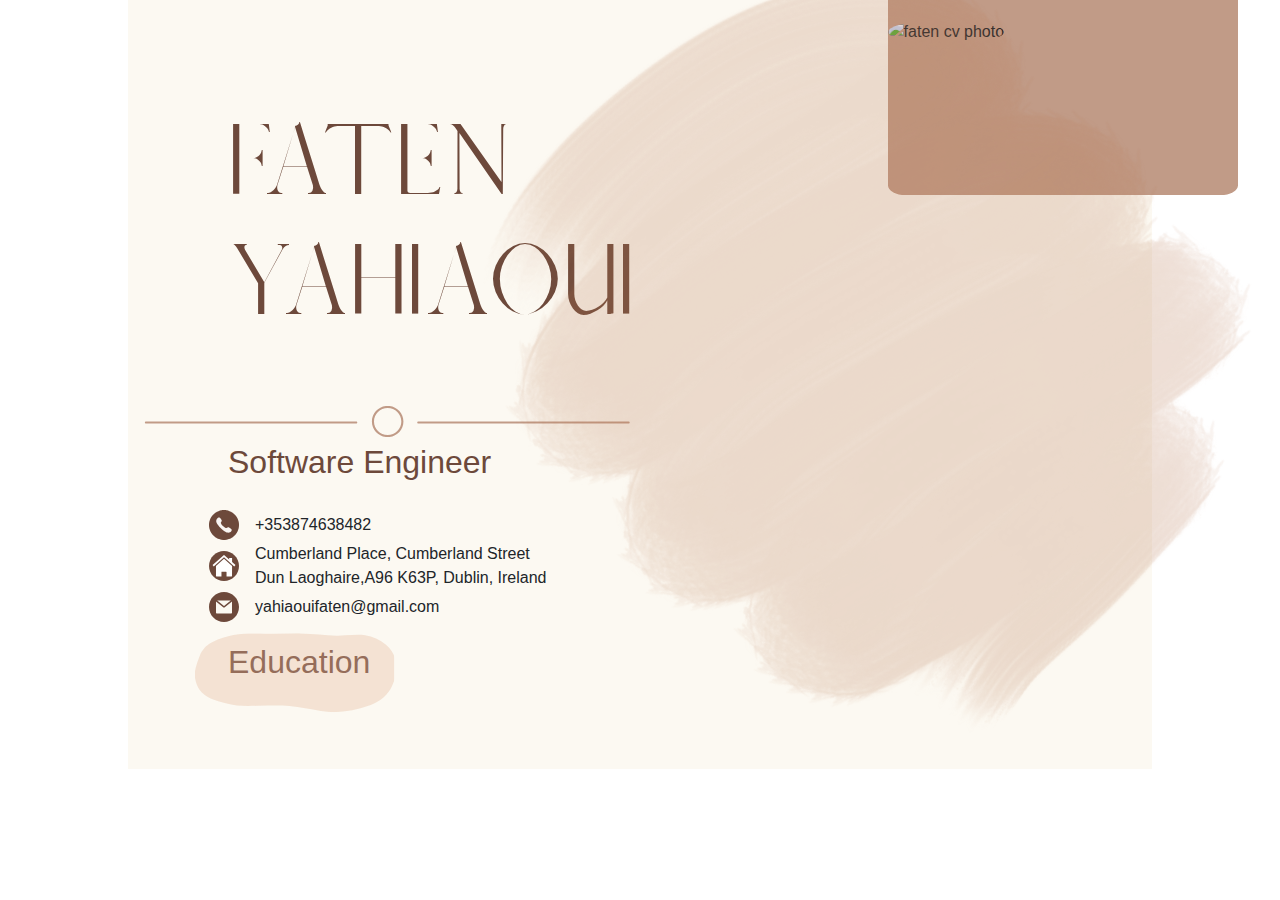
==== index.html @ 0e9cf432 "Adding Resume code to Git" ====
<!DOCTYPE html>
<html lang="en">
<head>
	<meta charset="UTF-8">
	<meta name="viewport" content="width=device-width, initial-scale=1.0">
	<title>Faten Yahiaoui Resume</title>
  <link rel="stylesheet" href="https://cdn.jsdelivr.net/npm/bootstrap@4.3.1/dist/css/bootstrap.min.css" integrity="sha384-ggOyR0iXCbMQv3Xipma34MD+dH/1fQ784/j6cY/iJTQUOhcWr7x9JvoRxT2MZw1T" crossorigin="anonymous">
  <link rel="stylesheet" href="css/style.css">
</head>
<body>
    <!--Header Section - CV Photo and Name - Grid Container-->
    <div class="grid-container">
        <div id="applicant-name" class="grid-item">
          <h1> Faten Yahiaoui</h1>
        </div>
        <div id ="cv-photo" class="grid-item">
          <img id="photo" src="images/fatenpic.png" alt="faten cv photo">         
        </div>
        <div id="big-cloud-container" class="grid-item">
          <img id ="big-cloud" src="images/big-cloud.svg" alt="big cloud svg">
        </div>
    </div>
    <!--2 Column CV Layout - FlexBox Container-->
    <div class="flex-container">
      <div class="column-1-flex-container" >
        <div class="horizontal-ruler">
          <img src="images/horizontal-ruler.svg" alt="horiztonal ruler">
        </div>
        <h2>Software Engineer</h2>
        <div class="contact">
          <table id="contact-table">
          <tr>
            <td>
              <img id="phone-svg" src="images/phone-icon.svg" alt="phone-icon">
            </td>
            <td class="info">+353874638482</td>
          </tr>
          <tr>
            <td>
              <img id="home-svg" src="images/home-icon.svg" alt="home-icon">
            </td>
            <td class="info">
              <p>Cumberland Place, Cumberland Street <br>
              Dun Laoghaire,A96 K63P, Dublin, Ireland</p>
            </td>
          </tr>
          <tr>
            <td>
              <img id="email-svg" src="images/email-icon.svg" alt="phone-icon">
            </td>
            <td class="info">yahiaouifaten@gmail.com</td>
          </tr>
          </table>
        </div>
        <div class="education">
          <h2>Education</h2>
        </div>
        <div id="cloud-div">
          <img id="small-cloud" src="images/small-cloud.svg" alt="Small Cloud"/>
        </div>

      </div>
      <div class="column-2-flex-container" >
    </div>


    </div>
    <script src="https://code.jquery.com/jquery-3.3.1.slim.min.js" integrity="sha384-q8i/X+965DzO0rT7abK41JStQIAqVgRVzpbzo5smXKp4YfRvH+8abtTE1Pi6jizo" crossorigin="anonymous"></script>
    <script src="https://cdn.jsdelivr.net/npm/popper.js@1.14.7/dist/umd/popper.min.js" integrity="sha384-UO2eT0CpHqdSJQ6hJty5KVphtPhzWj9WO1clHTMGa3JDZwrnQq4sF86dIHNDz0W1" crossorigin="anonymous"></script>
    <script src="https://cdn.jsdelivr.net/npm/bootstrap@4.3.1/dist/js/bootstrap.min.js" integrity="sha384-JjSmVgyd0p3pXB1rRibZUAYoIIy6OrQ6VrjIEaFf/nJGzIxFDsf4x0xIM+B07jRM" crossorigin="anonymous"></script>
</body>
</html>
---- css/style.css ----
@font-face {
    font-family: 'AfrahDemo';
    src: url('fonts/Free-Afrah-Serif-Font/WFK/AfrahDemo.eot');
   /* IE9 Compat Modes */
    src: url('fonts/Free-Afrah-Serif-Font/WFK/AfrahDemo.eot?#iefix') format('embedded-opentype'), 
   /* IE6-IE8 */
    url('fonts/Free-Afrah-Serif-Font/WFK/AfrahDemo.woff') format('woff'), 
   /* Modern Browsers */
    url('fonts/Free-Afrah-Serif-Font/WFK/AfrahDemo.ttf') format('truetype'), 
   /* Safari, Android, iOS */
    url('fonts/Free-Afrah-Serif-Font/WFK/AfrahDemo.svg#AfrahDemo') format('svg');
   /* Legacy iOS */
    font-style: normal;
    font-weight: bold;
    text-rendering: optimizeLegibility;
}
@media (min-width:1201px) and (max-width: 1600px) {
    .grid-container {
        display: grid;
        width : 80%;
        position: relative;
        left:10%;
        grid-template-columns: 40% 350px;
        background-color: #FCF9F2;
   }
    h1{
        color: #6D493B;
        text-transform: uppercase;
        font-family: 'AfrahDemo', Arial, sans-serif;
        font-size: 100px;
        position:relative;
        left: 100px;
        top : 100px;
   }
    .grid-item{
        height:400px;
   }
    #photo{
        border-radius: 50%;
        width:350px;
        height:350px;
        margin-top: 20px;
   }
    #big-cloud{
        width:1000px;
        height:1000px;
   }
    #big-cloud-container{
        grid-column: 2;
        grid-row: 1;
        transform: translate(-170px,-150px) 
   }
    #cv-photo{
        width:350px;
        height:195px;
        background-color: #C19B87;
        border-bottom-left-radius: 5%;
        border-bottom-right-radius: 5%;
        grid-row: 1;
        grid-column: 3;
   }
    #applicant-name{
        height:100%;
   }
    .flex-container{
        display:flex;
        flex-direction: row;
        width : 80%;
        position: relative;
        left:10%;
        background-color: #FCF9F2;
        z-index:-1;
   }
    .column-1-flex-container{
        display:flex;
        flex-direction: column;
        position: relative;
        width:50%;
   }
    .column-1-flex-container  h2 {
        color:#6D493B;
        margin-left:100px;
   }
    .column-1-flex-container table {
        margin-left:80px;
        margin-top:20px;
   }
    #phone-svg{
        height:30px;
   }
   #home-svg{
        height:30px;
   }
   #email-svg{
    height:30px;
}
   .info{
        padding-left: 15px;
   }

   .info p{
        margin:0px;
   }
   .education {
        margin-top:20px;
   }
   #small-cloud {
    width:200px;
   }
   #cloud-div{
    transform: translate(13%, -70%);
   }
   
}
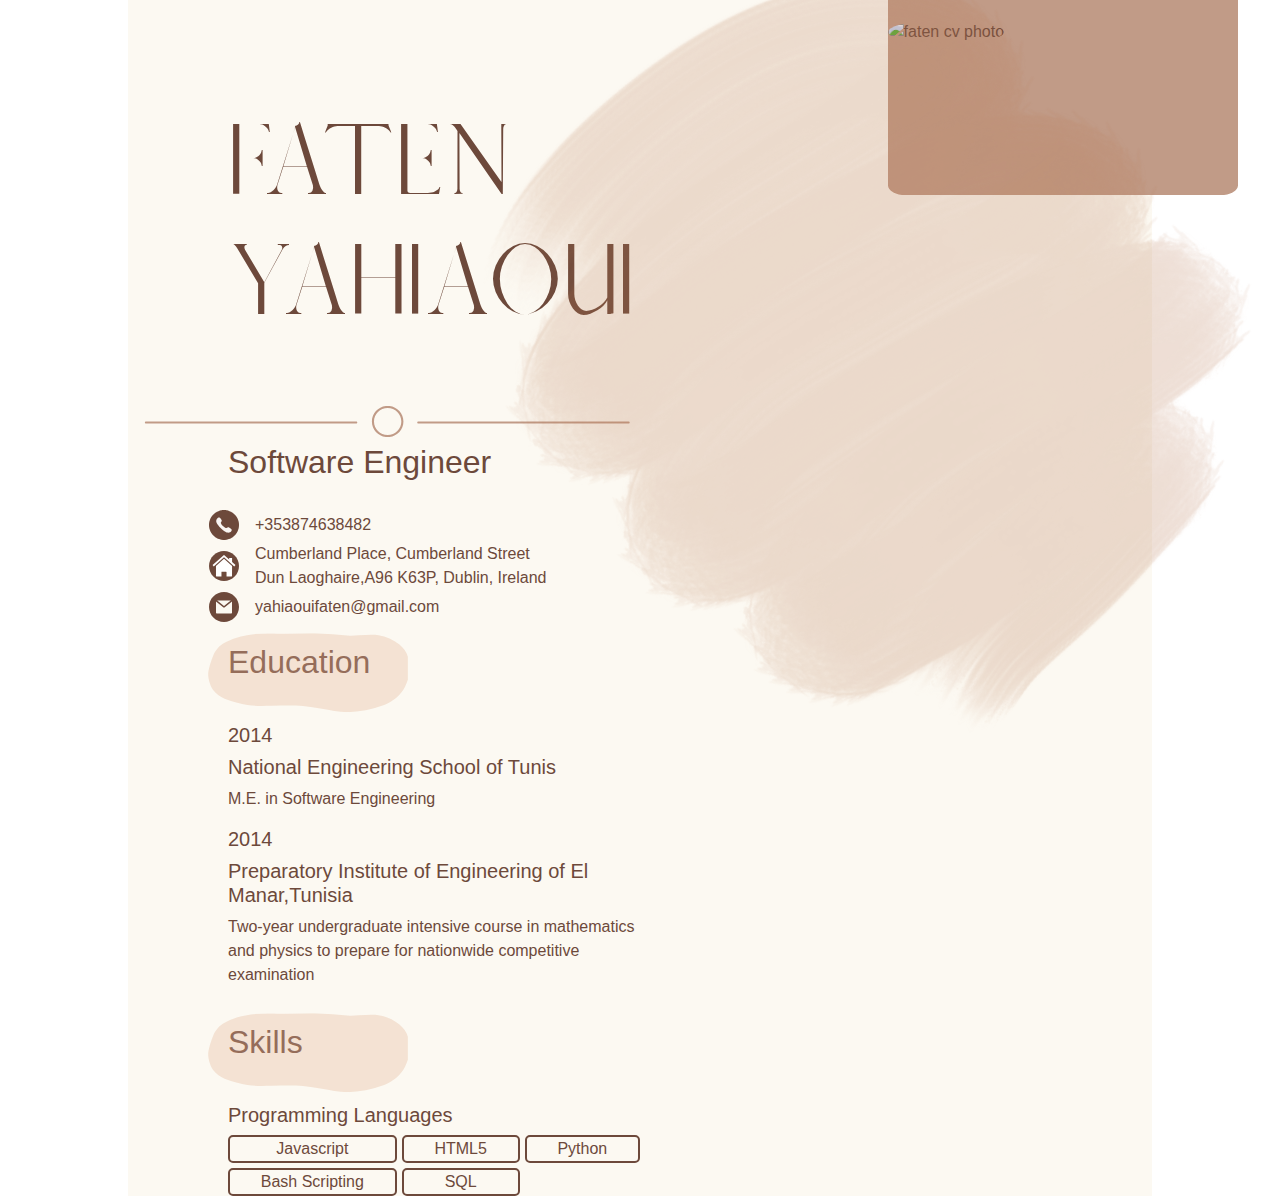
==== commit 80661540: "adding the skills section" ====
--- a/index.html
+++ b/index.html
@@ -54,10 +54,32 @@
         </div>
         <div class="education">
           <h2>Education</h2>
-        </div>
-        <div id="cloud-div">
           <img id="small-cloud" src="images/small-cloud.svg" alt="Small Cloud"/>
         </div>
+        <div class="school">
+          <h5>2014</h5>
+          <h5>National Engineering School of Tunis</h5>
+          <p>M.E. in Software Engineering</p>
+        </div>
+        <div class="school">
+          <h5>2014</h5>
+          <h5>Preparatory Institute of Engineering of El Manar,Tunisia</h5>
+          <p>Two-year undergraduate intensive course in mathematics and physics to prepare for nationwide competitive
+            examination</p>
+        </div>
+        <div class="skills">
+          <h2>Skills</h2>
+          <img id="small-cloud" src="images/small-cloud.svg" alt="Small Cloud"/>
+          <h5>Programming Languages</h5>
+          <div class="skills-container">
+            <div>Javascript</div>
+            <div>HTML5</div>
+            <div>Python</div>
+            <div>Bash Scripting</div>
+            <div>SQL</div>
+          </div>
+        </div>
+        
 
       </div>
       <div class="column-2-flex-container" >
--- a/css/style.css
+++ b/css/style.css
@@ -102,13 +102,50 @@
         margin:0px;
    }
    .education {
+        display:grid;
+        grid-template-columns: 1fr;
         margin-top:20px;
+   }
+   .education > h2 {
+    grid-column:1;
+    grid-row:1;
    }
    #small-cloud {
     width:200px;
+    grid-column:1;
+    grid-row:1;
+    transform: translate(80px,-10px);
    }
-   #cloud-div{
-    transform: translate(13%, -70%);
+   h5{
+    color:#6D493B;
+    margin-left:100px;
    }
-   
+   ul,td,p,div{
+    color:#6D493B;
+   }
+   .school p {
+    margin-left:100px;
+   }
+   .skills {
+    display:grid;
+    grid-template-columns: 1fr;
+    margin-top:20px;
+    }
+   .skills > h2 {
+    grid-column:1;
+    grid-row:1;
+   }
+   .skills-container{
+    display:grid;
+    grid-template-columns: auto auto auto;
+    margin-left: 100px;
+    gap : 5px;
+   }
+   .skills-container div {
+    border-style: solid;
+    border-width: 2px;
+    border-color: #6D493B;
+    border-radius: 5px;
+    text-align: center;
+   }
 }
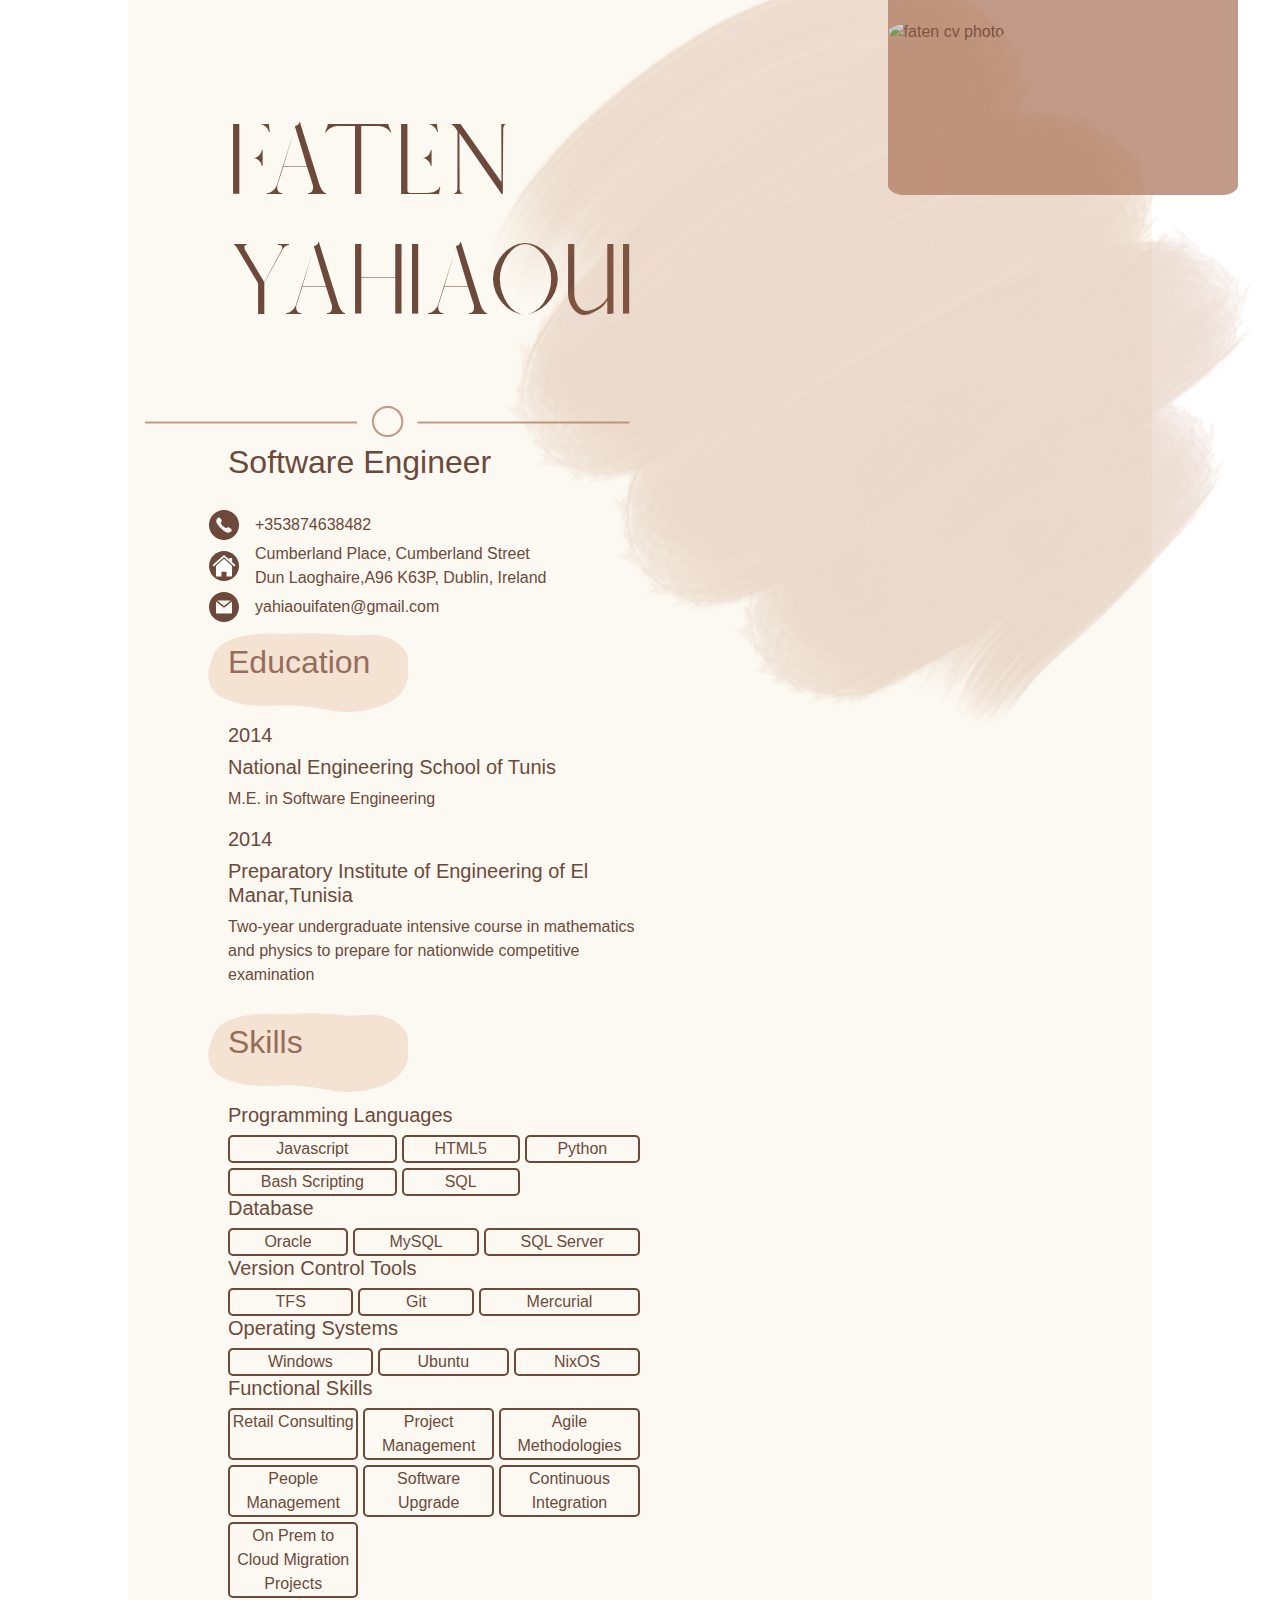
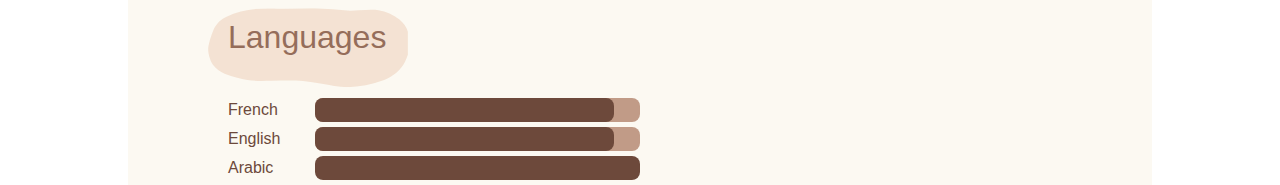
==== commit 465d0fd9: "adding language skills" ====
--- a/index.html
+++ b/index.html
@@ -78,9 +78,50 @@
             <div>Bash Scripting</div>
             <div>SQL</div>
           </div>
-        </div>
-        
-
+          <h5>Database</h5>
+          <div class="skills-container">
+            <div>Oracle</div>
+            <div>MySQL</div>
+            <div>SQL Server</div>
+          </div>
+          <h5>Version Control Tools</h5>
+          <div class="skills-container">
+            <div>TFS</div>
+            <div>Git</div>
+            <div>Mercurial</div>
+          </div>
+          <h5>Operating Systems</h5>
+          <div class="skills-container">
+            <div>Windows</div>
+            <div>Ubuntu</div>
+            <div>NixOS</div>
+          </div>
+          <h5>Functional Skills</h5>
+          <div class="skills-container">
+            <div>Retail Consulting</div>
+            <div>Project Management</div>
+            <div>Agile Methodologies</div>
+            <div>People Management</div>
+            <div>Software Upgrade</div>
+            <div>Continuous Integration</div>
+            <div>On Prem to Cloud Migration Projects</div>
+          </div>
+        </div>     
+        <div class="languages">
+          <h2>Languages</h2>
+          <img id="small-cloud" src="images/small-cloud.svg" alt="Small Cloud"/>
+          <div class="languages-container">
+            <div>French</div>
+            <div id="proficiency-french"></div>
+            <div class="max-proficiency-french"></div>
+            <div>English</div>
+            <div id="proficiency-english"></div>
+            <div class="max-proficiency-english"></div>
+            <div>Arabic</div>
+            <div class="max-proficiency-arabic"></div>
+            <div></div>
+          </div>
+        </div>  
       </div>
       <div class="column-2-flex-container" >
     </div>
--- a/css/style.css
+++ b/css/style.css
@@ -148,4 +148,55 @@
     border-radius: 5px;
     text-align: center;
    }
+
+   .languages {
+    display:grid;
+    grid-template-columns: 1fr;
+    margin-top:20px;
+    }
+   .languages > h2 {
+    grid-column:1;
+    grid-row:1;
+   }
+   .languages-container{
+    display:grid;
+    grid-template-columns: 20% auto 5%;
+    margin-left: 100px;
+    gap : 5px;
+   }
+   .languages-container div {
+    border-color: #6D493B;
+   }
+   #proficiency-french,#proficiency-english{
+    background-color: #6D493B;
+    border-radius:8px; 
+    grid-column: 2 /span 1;
+    grid-row: 1/ span1;   
+    z-index:1;
+   }
+   #proficiency-english{
+    background-color: #6D493B;
+    border-radius:8px; 
+    grid-column: 2 /span 1;
+    grid-row: 2/ span1;   
+    z-index:1;
+   }
+   .max-proficiency-french{
+    background-color:#C19B87;
+    border-radius:8px; 
+    grid-column: 2 /span 2;
+    grid-row: 1/span1;
+   }
+   .max-proficiency-english{
+    background-color:#C19B87;
+    border-radius:8px; 
+    grid-column: 2 /span 2;
+    grid-row: 2 /span1;
+   }
+
+   .max-proficiency-arabic{
+    background-color:#6D493B;
+    border-radius:8px; 
+    grid-column: 2 /span 2;
+   }
 }
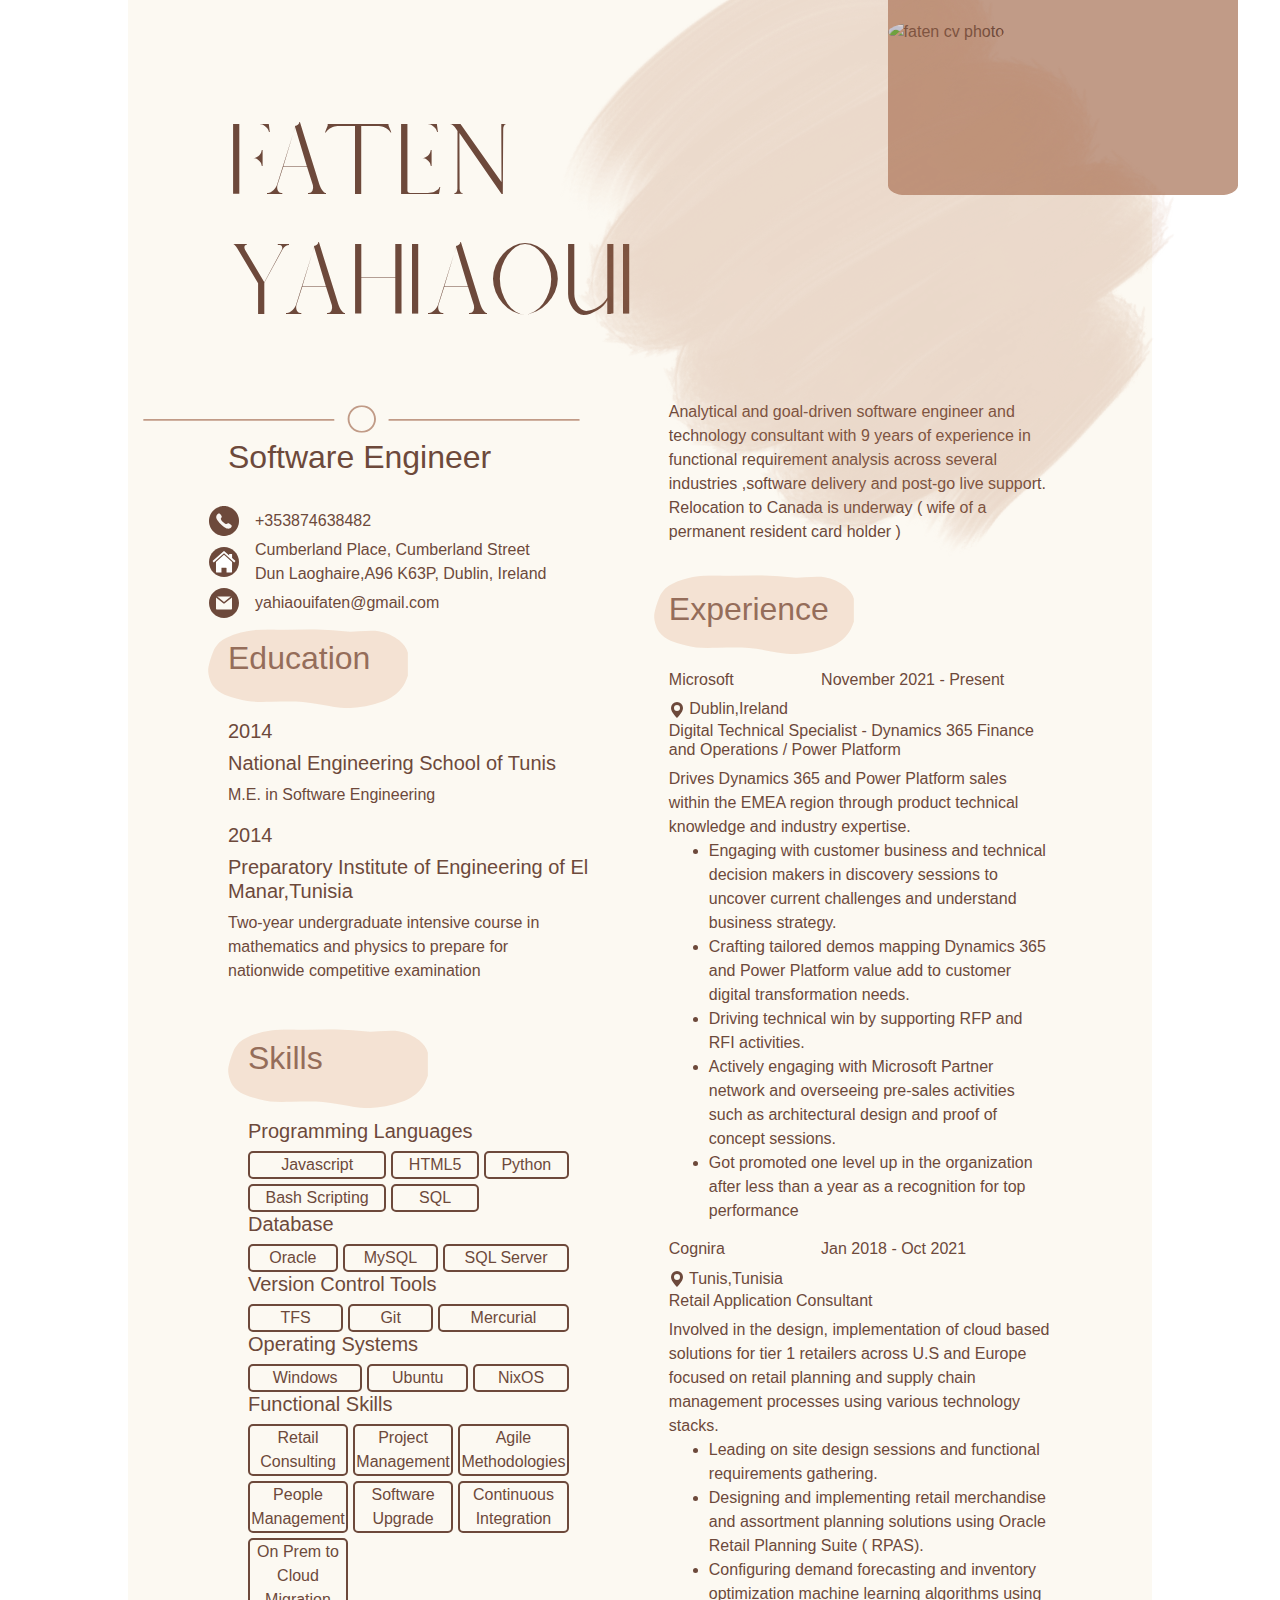
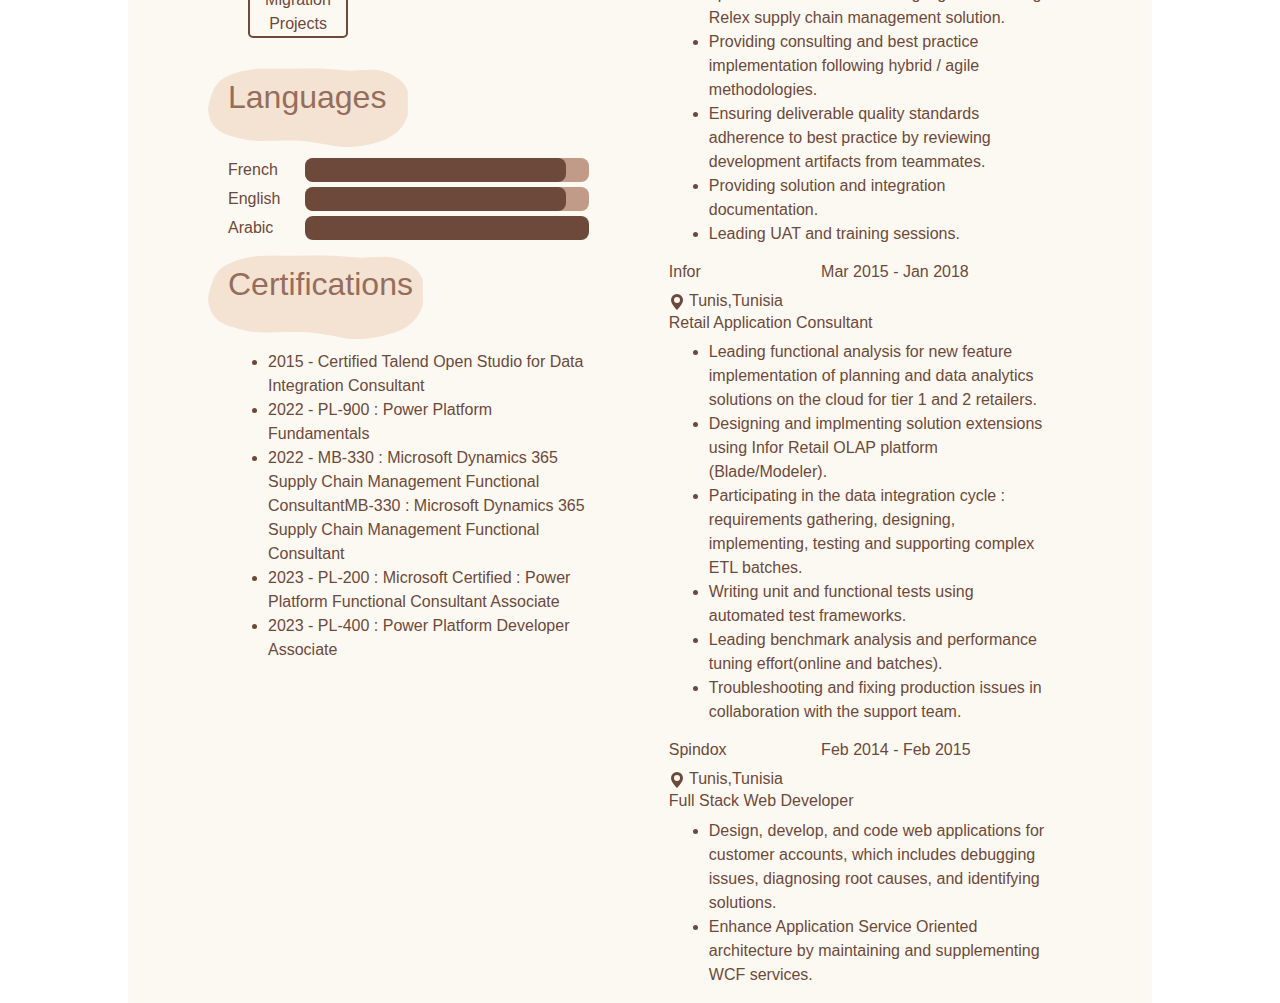
==== commit f2ea5d42: "finalizing my web browser cv version" ====
--- a/index.html
+++ b/index.html
@@ -122,11 +122,120 @@
             <div></div>
           </div>
         </div>  
+        <div class="certifications">
+          <h2>Certifications</h2>
+          <img id="small-cloud-3" src="images/small-cloud.svg" alt="Small Cloud"/>
+          <div class="certifications-container">
+            <ul>
+              <li>2015 - Certified Talend Open Studio for Data Integration Consultant</li>
+              <li>2022 - PL-900 : Power Platform Fundamentals</li>
+              <li>2022 - MB-330 : Microsoft Dynamics 365 Supply Chain Management Functional ConsultantMB-330 : Microsoft Dynamics 365 Supply Chain Management Functional Consultant</li>
+              <li>2023 - PL-200 : Microsoft Certified : Power Platform Functional Consultant Associate</li>
+              <li>2023 - PL-400 : Power Platform Developer Associate</li>
+              </li>
+            </ul>
+          </div>
+        </div>
       </div>
-      <div class="column-2-flex-container" >
-    </div>
-
-
+      <div class="column-2-flex-vertical-ruler">
+      </div>
+      <div class="column-3-flex-container">
+        <div id="about">
+          <p>Analytical and goal-driven software engineer and technology consultant with 9 years of experience in functional requirement analysis
+            across several industries ,software delivery and post-go live support. Relocation to Canada is underway ( wife of a permanent resident
+            card holder )</p>
+        </div>
+        <div class="experience-container">
+          <h2>Experience</h2>
+          <img id="small-cloud-2" src="images/small-cloud.svg" alt="Small Cloud"/>
+          <div class="experience-detail">
+            <h6>Microsoft</h6>            
+            <div class="location"> 
+              <img src="images/location.svg" alt="location icon"/>
+              Dublin,Ireland
+            </div>            
+          </div>
+          <h6>November 2021 - Present</h6>
+          <h6 class="position"> Digital Technical Specialist - Dynamics 365 Finance and Operations / Power Platform</h6>
+          <div id ="duties-1" class="duties">
+            Drives Dynamics 365 and Power Platform sales within the EMEA region through product technical knowledge
+            and industry expertise.
+            <ul>
+              <li>Engaging with customer business and technical decision makers in discovery sessions to uncover
+                current challenges and understand business strategy.
+              <li>Crafting tailored demos mapping Dynamics 365 and Power Platform value add to customer digital
+                transformation needs.</li>
+              <li>Driving technical win by supporting RFP and RFI activities.</li>
+              <li>Actively engaging with Microsoft Partner network and overseeing pre-sales activities such as architectural
+                design and proof of concept sessions.</li>
+              <li>Got promoted one level up in the organization after less than a year as a recognition for top performance</li>
+            </ul>
+          </div>
+          <div class="experience-detail">
+            <h6>Cognira</h6>            
+            <div class="location"> 
+              <img src="images/location.svg" alt="location icon"/>
+              Tunis,Tunisia
+            </div>            
+          </div>
+          <h6>Jan 2018 - Oct 2021</h6>
+          <h6 class="position">Retail Application Consultant</h6>
+          
+          <div id ="duties-2" class="duties">
+            Involved in the design, implementation of cloud based solutions for tier 1 retailers across U.S and Europe
+            focused on retail planning and supply chain management processes using various technology stacks.
+            <ul>
+              <li>Leading on site design sessions and functional requirements gathering.</li>
+              <li>Designing and implementing retail merchandise and assortment planning solutions using Oracle Retail Planning Suite ( RPAS).</li>
+              <li>Configuring demand forecasting and inventory optimization machine learning algorithms using Relex
+                supply chain management solution.</li>
+              <li>Providing consulting and best practice implementation following hybrid / agile methodologies.</li>
+              <li>Ensuring deliverable quality standards adherence to best practice by reviewing development artifacts
+                from teammates.</li>
+              <li>Providing solution and integration documentation.</li>
+              <li>Leading UAT and training sessions.</li> 
+            </ul>
+          </div>
+          <div class="experience-detail">
+            <h6>Infor</h6>            
+            <div class="location"> 
+              <img src="images/location.svg" alt="location icon"/>
+              Tunis,Tunisia
+            </div>             
+          </div>
+          <h6>Mar 2015 - Jan 2018</h6>
+          <h6 class="position"></h>Retail Application Consultant</h6>
+          <div id ="duties-3" class="duties">
+          <ul>
+            <li>Leading functional analysis for new feature implementation of planning and data analytics solutions
+              on the cloud for tier 1 and 2 retailers.</li>
+            <li>Designing and implmenting solution extensions using Infor Retail OLAP platform (Blade/Modeler).</li>
+            <li>Participating in the data integration cycle : requirements gathering, designing, implementing, testing
+              and supporting complex ETL batches.</li>
+            <li>Writing unit and functional tests using automated test frameworks.</li>
+            <li>Leading benchmark analysis and performance tuning effort(online and batches).</li>
+            <li>Troubleshooting and fixing production issues in collaboration with the support team.</li>
+          </ul>
+          </div>
+          <div class="experience-detail">
+            <h6 class="position">Spindox</h6>  
+                     
+            <div class="location"> 
+              <img src="images/location.svg" alt="location icon"/>
+              Tunis,Tunisia
+            </div>             
+          </div> 
+          <h6>Feb 2014 - Feb 2015</h6>
+          <h6 class="position">Full Stack Web Developer</h6>          
+          <div id ="duties-4" class="duties">
+          <ul>
+            <li>Design, develop, and code web applications for customer accounts, which includes debugging issues,
+              diagnosing root causes, and identifying solutions.</li>
+            <li>Enhance Application Service Oriented architecture by maintaining and supplementing WCF services.</li>
+          </ul>
+          </div>
+        </div>        
+      </div>
     </div>
     <script src="https://code.jquery.com/jquery-3.3.1.slim.min.js" integrity="sha384-q8i/X+965DzO0rT7abK41JStQIAqVgRVzpbzo5smXKp4YfRvH+8abtTE1Pi6jizo" crossorigin="anonymous"></script>
     <script src="https://cdn.jsdelivr.net/npm/popper.js@1.14.7/dist/umd/popper.min.js" integrity="sha384-UO2eT0CpHqdSJQ6hJty5KVphtPhzWj9WO1clHTMGa3JDZwrnQq4sF86dIHNDz0W1" crossorigin="anonymous"></script>
--- a/css/style.css
+++ b/css/style.css
@@ -43,7 +43,7 @@
    }
     #big-cloud{
         width:1000px;
-        height:1000px;
+        height:800px;
    }
     #big-cloud-container{
         grid-column: 2;
@@ -75,7 +75,7 @@
         display:flex;
         flex-direction: column;
         position: relative;
-        width:50%;
+        width:45%;
    }
     .column-1-flex-container  h2 {
         color:#6D493B;
@@ -130,6 +130,7 @@
     display:grid;
     grid-template-columns: 1fr;
     margin-top:20px;
+    padding:20px;
     }
    .skills > h2 {
     grid-column:1;
@@ -199,4 +200,66 @@
     border-radius:8px; 
     grid-column: 2 /span 2;
    }
+   .column-2-flex-vertical-ruler{
+    
+   }
+     .column-3-flex-container{
+          display:flex;
+          flex-direction: column;
+          position: relative;
+          width:45%;
+          padding-left:80px;          
+     }
+     
+     .experience-container{
+          padding-top:30px;
+          display:grid;
+          grid-template-columns: 40% 60%;
+     }
+     .experience-container > h2 {
+          grid-column:1;
+          grid-row:1;
+     }
+     #small-cloud-2{
+          width:200px;
+          grid-column:1;
+          grid-row:1;
+          transform: translate(-15px,-15px);
+     }
+     .experience-detail{
+          grid-column:1;
+     }
+     #duties-1{
+          grid-column: 1 / span 2;
+     }
+     #duties-2{
+          grid-column: 1 / span 2;
+     }
+     #duties-3 {
+          grid-column: 1 / span 2;
+     }
+     #duties-4{
+          grid-column:1/span2;
+     }
+     .certifications{
+          display:grid;
+          grid-template-columns: 1fr;
+          margin-top:20px;
+     }
+     .certifications > h2 { 
+          grid-column:1;
+          grid-row:1;
+     }
+     #small-cloud-3{
+          width:215px;
+          grid-column:1;
+          grid-row:1;
+          transform: translate(80px,-10px); 
+     }
+     .certifications-container{
+          margin-left:100px;
+     }
+     .position{
+          grid-column: 1 / span 2;
+     }
 }
